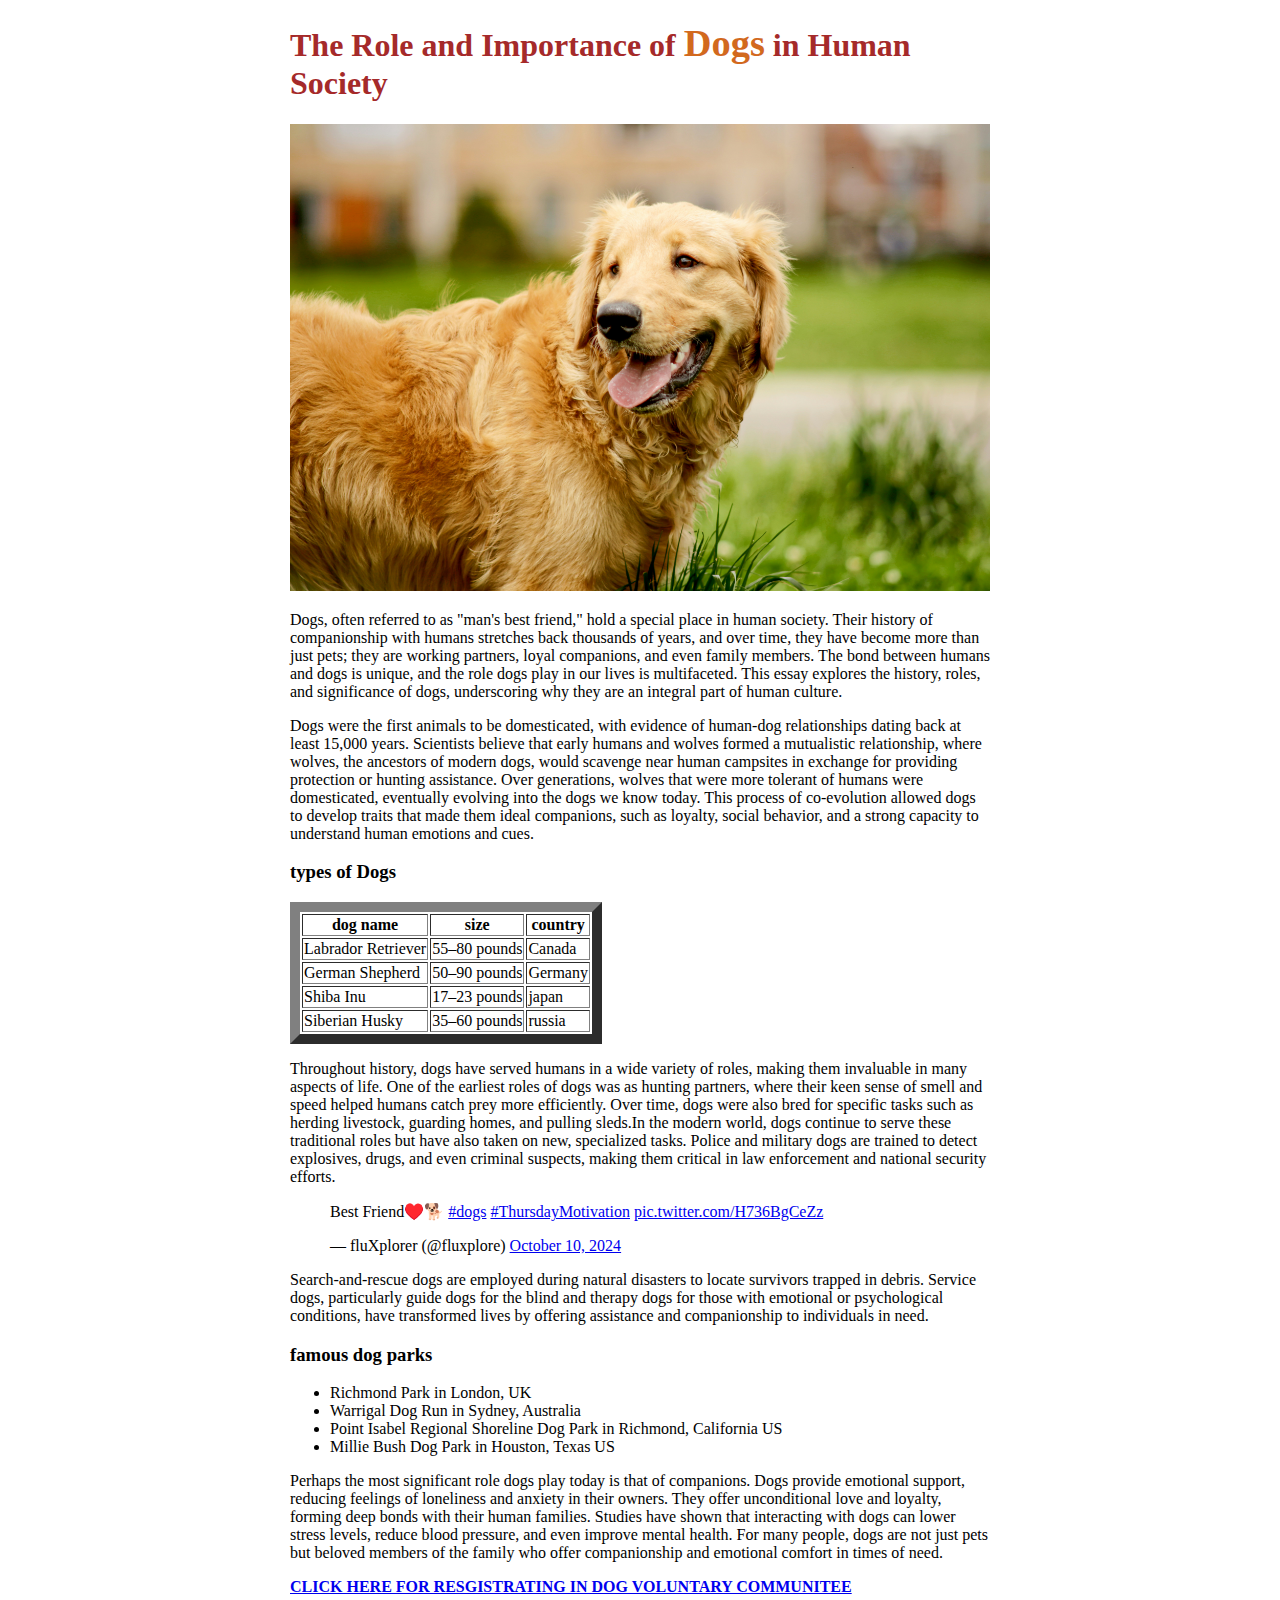
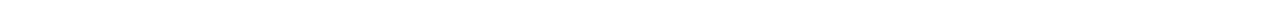
==== practice/index.html @ 86666280 "some error" ====
<!DOCTYPE html>
<html>
    <head>
        <meta charset="UTF-8">
        <meta name="viewport" content="width=device-width, initial-scale=1.0">
       <title>blog on dog</title> 
    </head>

    <body>
        <header style="width: 700px;margin: auto;">
            <h1 style="color: brown;">The Role and Importance of <span style="font-size: larger;color: chocolate;">Dogs</span> in Human Society</h1>
        </header>
        <section style="width: 700px;margin: auto;">
            <img src="index img.jpg" alt="sorry!!!" style="width: 700px">
            <p>Dogs, often referred to as "man's best friend," hold a special place in human society. Their history of companionship with humans stretches back thousands of years, and over time, they have become more than just pets; they are working partners, loyal companions, and even family members. The bond between humans and dogs is unique, and the role dogs play in our lives is multifaceted. This essay explores the history, roles, and significance of dogs, underscoring why they are an integral part of human culture.</p>
            <p>Dogs were the first animals to be domesticated, with evidence of human-dog relationships dating back at least 15,000 years. Scientists believe that early humans and wolves formed a mutualistic relationship, where wolves, the ancestors of modern dogs, would scavenge near human campsites in exchange for providing protection or hunting assistance. Over generations, wolves that were more tolerant of humans were domesticated, eventually evolving into the dogs we know today. This process of co-evolution allowed dogs to develop traits that made them ideal companions, such as loyalty, social behavior, and a strong capacity to understand human emotions and cues.</p>
            <h3>types of Dogs</h3>
            <table border="10px">
                <tr>
                    <th>dog name</th>
                    <th>size</th>
                    <th>country</th>
                </tr>
                <tr>
                    <td>Labrador Retriever</td>
                    <td>55–80 pounds</td>
                    <td>Canada</td>
                </tr>
                <tr>
                    <td> German Shepherd</td>
                    <td>50–90 pounds </td>
                    <td>Germany</td>
                </tr>
                <tr>
                    <td>Shiba Inu</td>
                    <td>17–23 pounds</td>
                    <td>japan</td>
                </tr>
                <tr>
                    <td>Siberian Husky</td>
                    <td>35–60 pounds</td>
                    <td>russia</td>
                </tr>
            </table>
            <p>Throughout history, dogs have served humans in a wide variety of roles, making them invaluable in many aspects of life. One of the earliest roles of dogs was as hunting partners, where their keen sense of smell and speed helped humans catch prey more efficiently. Over time, dogs were also bred for specific tasks such as herding livestock, guarding homes, and pulling sleds.In the modern world, dogs continue to serve these traditional roles but have also taken on new, specialized tasks. Police and military dogs are trained to detect explosives, drugs, and even criminal suspects, making them critical in law enforcement and national security efforts.
                 
                    <blockquote  class="twitter-tweet"><p lang="en" dir="ltr">Best Friend♥️🐕 <a href="https://twitter.com/hashtag/dogs?src=hash&amp;ref_src=twsrc%5Etfw">#dogs</a> <a href="https://twitter.com/hashtag/ThursdayMotivation?src=hash&amp;ref_src=twsrc%5Etfw">#ThursdayMotivation</a> <a href="https://t.co/H736BgCeZz">pic.twitter.com/H736BgCeZz</a></p>&mdash; fluXplorer (@fluxplore) <a href="https://twitter.com/fluxplore/status/1844283659307843986?ref_src=twsrc%5Etfw">October 10, 2024</a></blockquote> <script async src="https://platform.twitter.com/widgets.js" charset="utf-8"></script>
                
                 Search-and-rescue dogs are employed during natural disasters to locate survivors trapped in debris. Service dogs, particularly guide dogs for the blind and therapy dogs for those with emotional or psychological conditions, have transformed lives by offering assistance and companionship to individuals in need.</p>
            <h3>famous dog parks</h3>
            <ul type="diamond">
                <li>Richmond Park in London, UK</li>
                <li>Warrigal Dog Run in Sydney, Australia</li>
                <li>Point Isabel Regional Shoreline Dog Park in Richmond, California US</li>
                <li>Millie Bush Dog Park in Houston, Texas US</li>
            </ul>
            <p>Perhaps the most significant role dogs play today is that of companions. Dogs provide emotional support, reducing feelings of loneliness and anxiety in their owners. They offer unconditional love and loyalty, forming deep bonds with their human families. Studies have shown that interacting with dogs can lower stress levels, reduce blood pressure, and even improve mental health. For many people, dogs are not just pets but beloved members of the family who offer companionship and emotional comfort in times of need.</p>

        </section>

        <footer style="width: 700px;margin: auto">
            
            <a href="indx2.html"><b>CLICK HERE FOR RESGISTRATING IN DOG VOLUNTARY COMMUNITEE</b></a>
        </footer>

    </body>

</html>
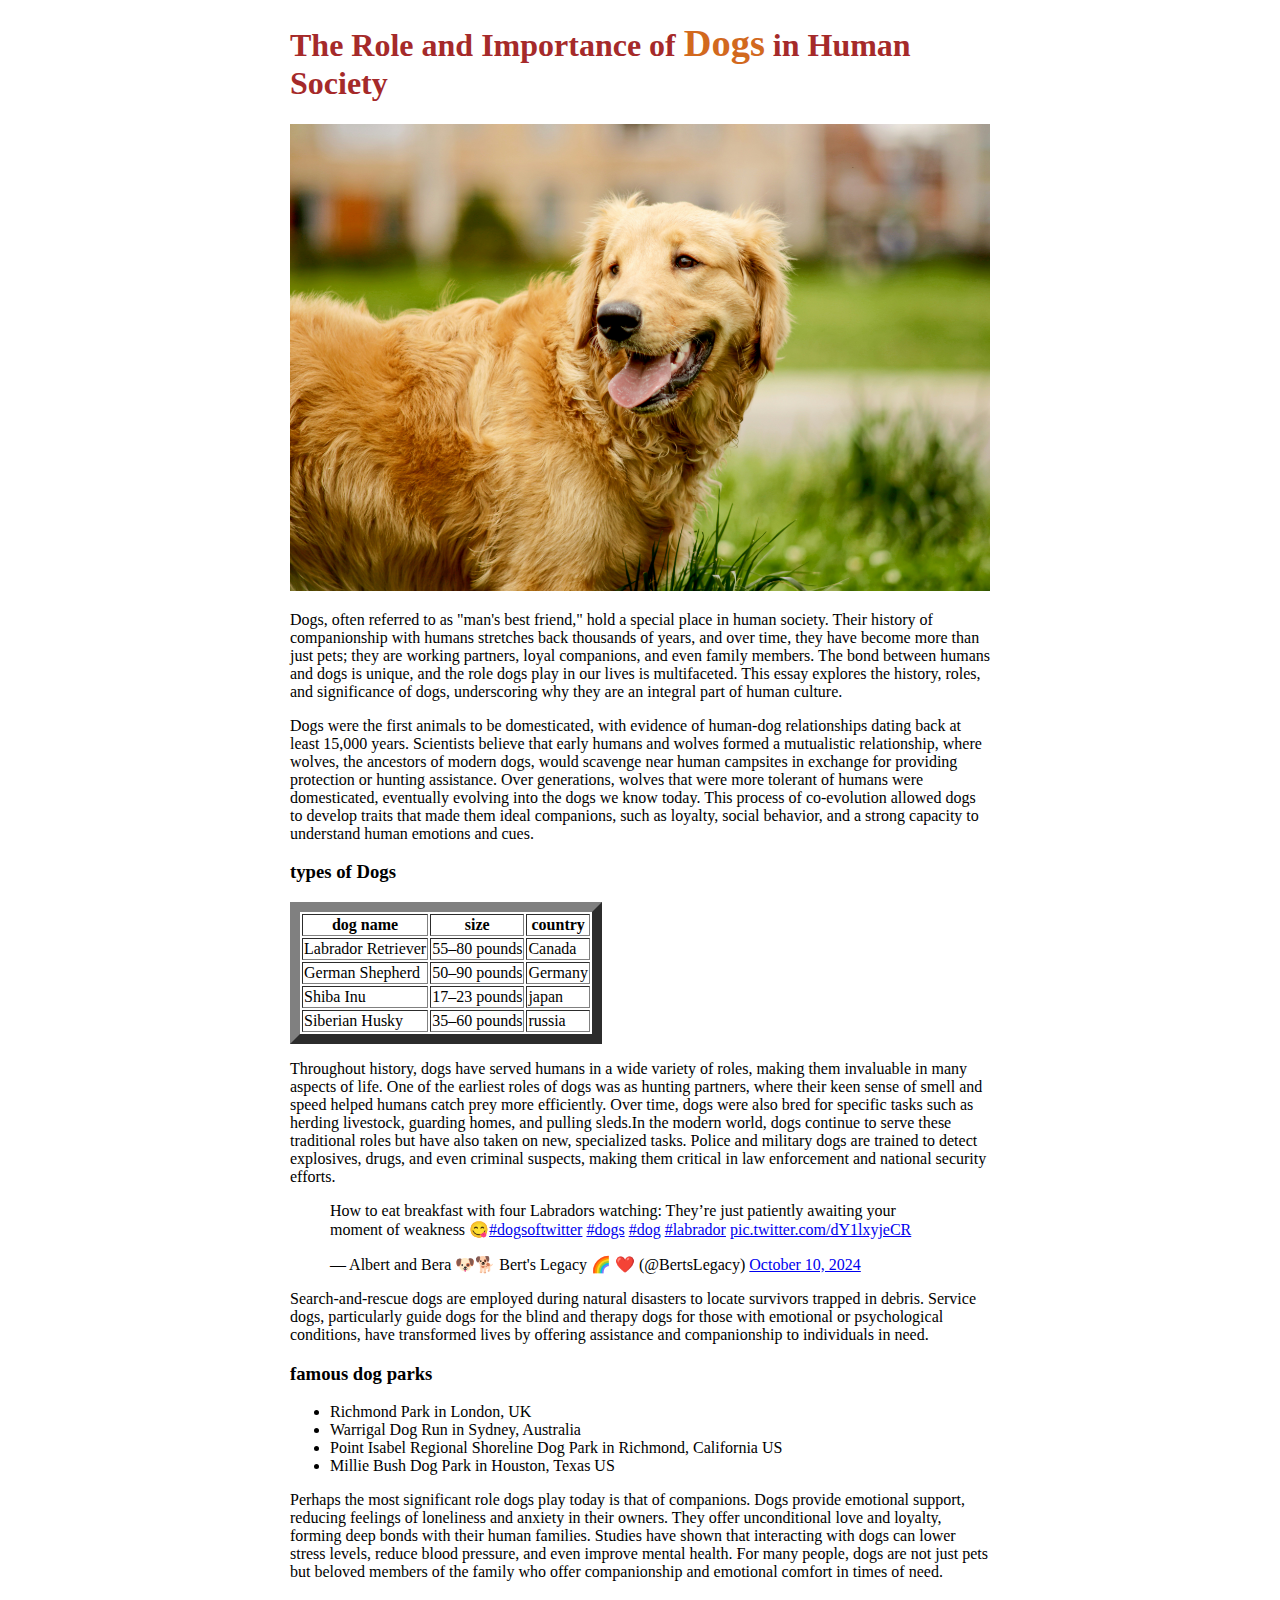
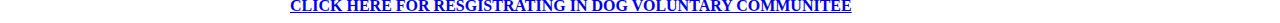
==== commit ddb1611e: "embed post" ====
--- a/practice/index.html
+++ b/practice/index.html
@@ -44,7 +44,7 @@
             </table>
             <p>Throughout history, dogs have served humans in a wide variety of roles, making them invaluable in many aspects of life. One of the earliest roles of dogs was as hunting partners, where their keen sense of smell and speed helped humans catch prey more efficiently. Over time, dogs were also bred for specific tasks such as herding livestock, guarding homes, and pulling sleds.In the modern world, dogs continue to serve these traditional roles but have also taken on new, specialized tasks. Police and military dogs are trained to detect explosives, drugs, and even criminal suspects, making them critical in law enforcement and national security efforts.
                  
-                    <blockquote  class="twitter-tweet"><p lang="en" dir="ltr">Best Friend♥️🐕 <a href="https://twitter.com/hashtag/dogs?src=hash&amp;ref_src=twsrc%5Etfw">#dogs</a> <a href="https://twitter.com/hashtag/ThursdayMotivation?src=hash&amp;ref_src=twsrc%5Etfw">#ThursdayMotivation</a> <a href="https://t.co/H736BgCeZz">pic.twitter.com/H736BgCeZz</a></p>&mdash; fluXplorer (@fluxplore) <a href="https://twitter.com/fluxplore/status/1844283659307843986?ref_src=twsrc%5Etfw">October 10, 2024</a></blockquote> <script async src="https://platform.twitter.com/widgets.js" charset="utf-8"></script>
+                <blockquote class="twitter-tweet"><p lang="en" dir="ltr">How to eat breakfast with four Labradors watching: They’re just patiently awaiting your moment of weakness 😋<a href="https://twitter.com/hashtag/dogsoftwitter?src=hash&amp;ref_src=twsrc%5Etfw">#dogsoftwitter</a> <a href="https://twitter.com/hashtag/dogs?src=hash&amp;ref_src=twsrc%5Etfw">#dogs</a> <a href="https://twitter.com/hashtag/dog?src=hash&amp;ref_src=twsrc%5Etfw">#dog</a> <a href="https://twitter.com/hashtag/labrador?src=hash&amp;ref_src=twsrc%5Etfw">#labrador</a> <a href="https://t.co/dY1lxyjeCR">pic.twitter.com/dY1lxyjeCR</a></p>&mdash; Albert and Bera 🐶🐕 Bert&#39;s Legacy 🌈 ❤️ (@BertsLegacy) <a href="https://twitter.com/BertsLegacy/status/1844344172829966341?ref_src=twsrc%5Etfw">October 10, 2024</a></blockquote> <script async src="https://platform.twitter.com/widgets.js" charset="utf-8"></script>
                 
                  Search-and-rescue dogs are employed during natural disasters to locate survivors trapped in debris. Service dogs, particularly guide dogs for the blind and therapy dogs for those with emotional or psychological conditions, have transformed lives by offering assistance and companionship to individuals in need.</p>
             <h3>famous dog parks</h3>
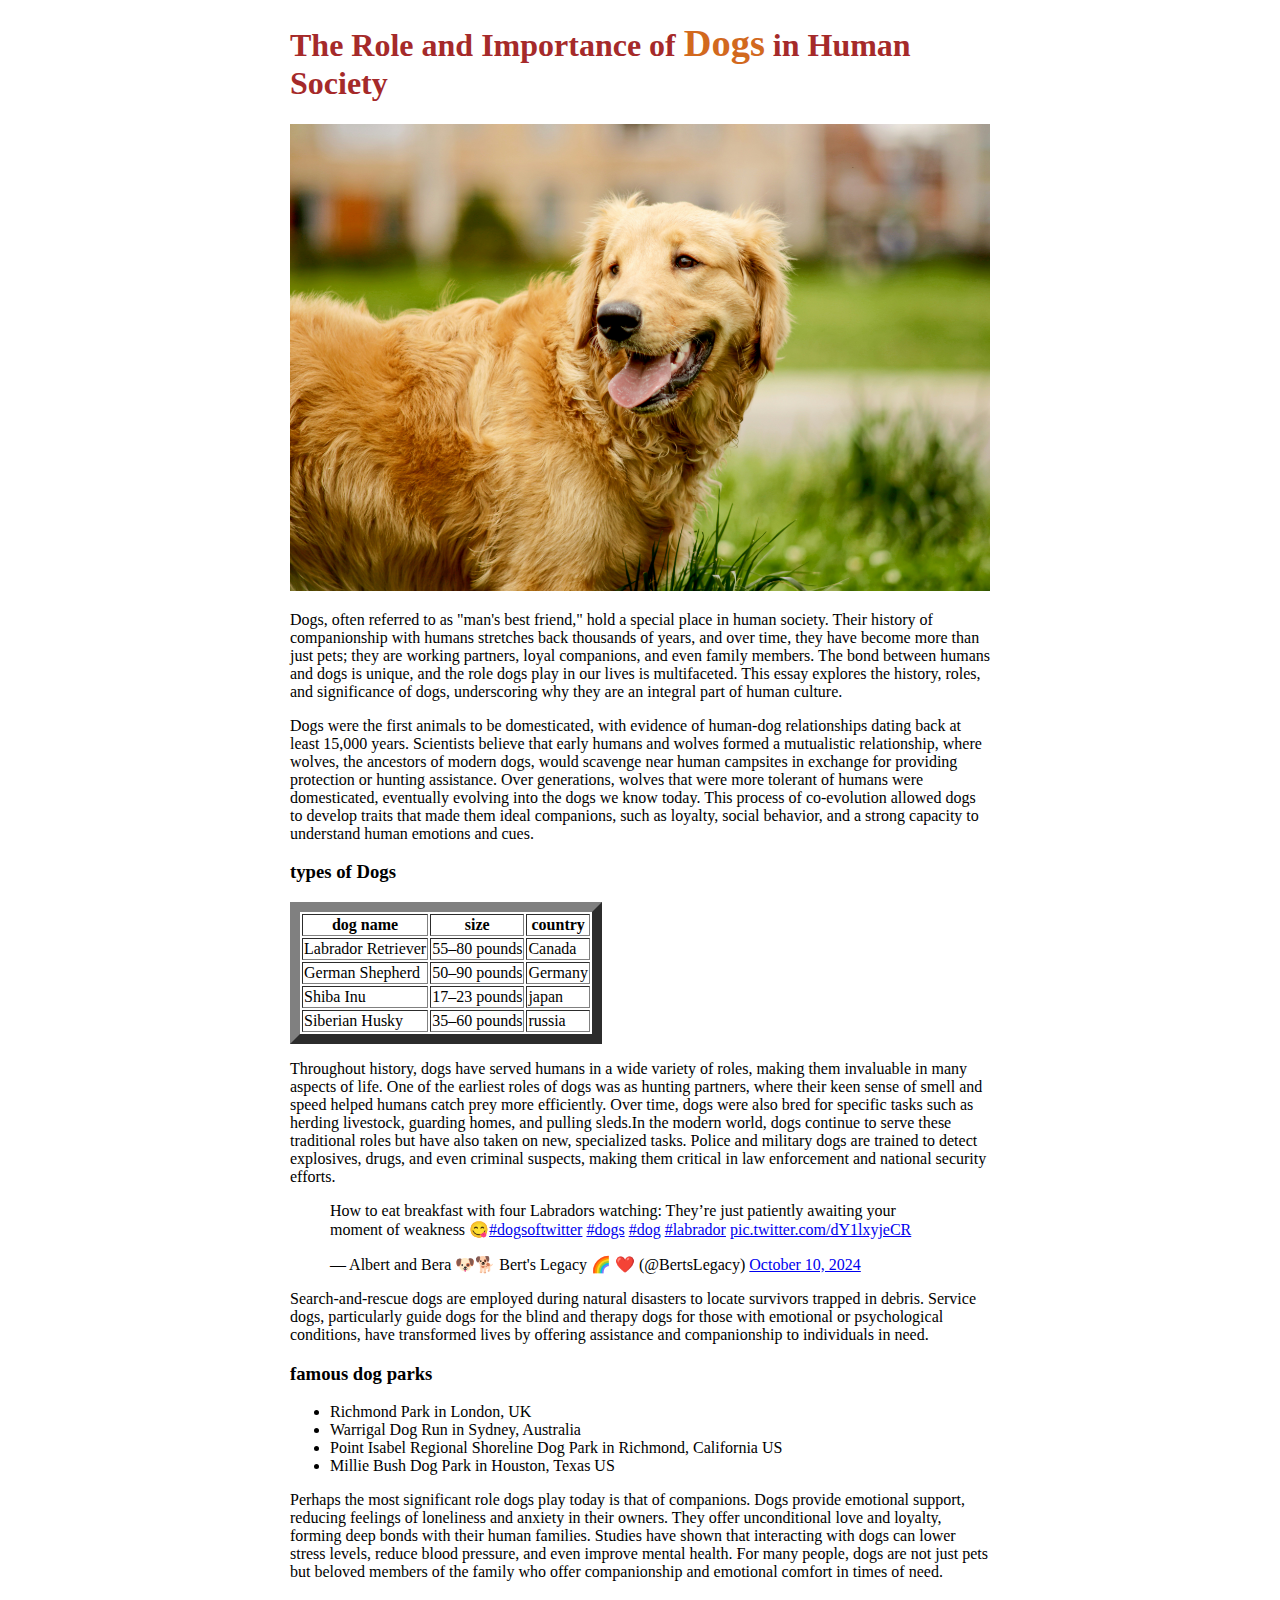
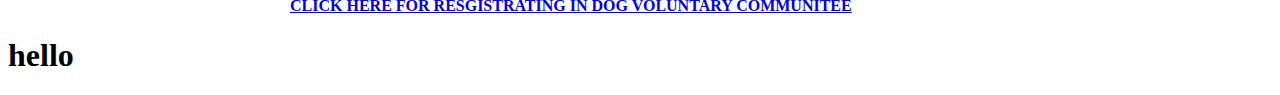
==== commit 5f646150: "test done" ====
--- a/practice/index.html
+++ b/practice/index.html
@@ -60,9 +60,9 @@
 
         <footer style="width: 700px;margin: auto">
             
-            <a href="indx2.html"><b>CLICK HERE FOR RESGISTRATING IN DOG VOLUNTARY COMMUNITEE</b></a>
+            <a href="index2.html"><b>CLICK HERE FOR RESGISTRATING IN DOG VOLUNTARY COMMUNITEE</b></a>
         </footer>
-
+        <h1>hello</h1>
     </body>
 
 </html>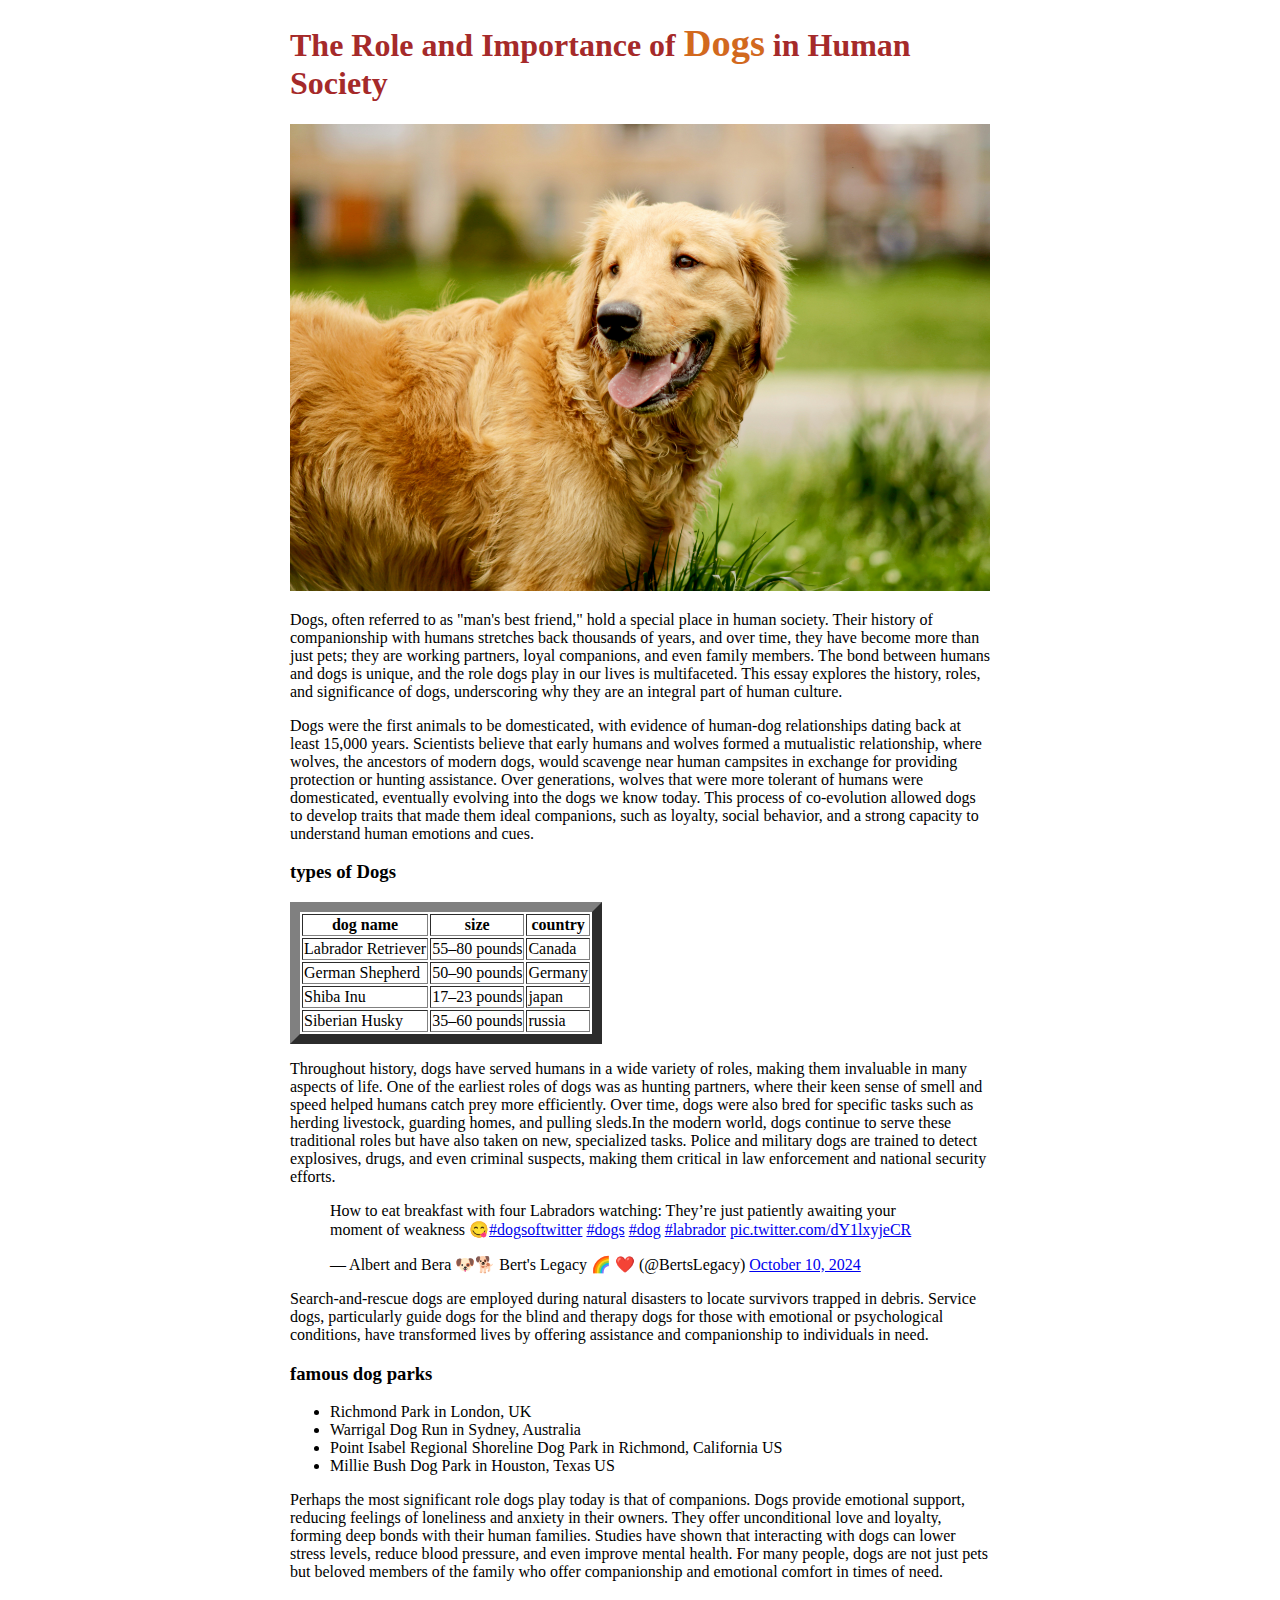
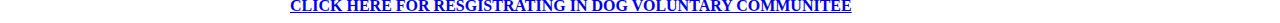
==== commit 1a7f29c6: "delete merge" ====
--- a/practice/index.html
+++ b/practice/index.html
@@ -62,7 +62,7 @@
             
             <a href="index2.html"><b>CLICK HERE FOR RESGISTRATING IN DOG VOLUNTARY COMMUNITEE</b></a>
         </footer>
-        <h1>hello</h1>
+        
     </body>
 
 </html>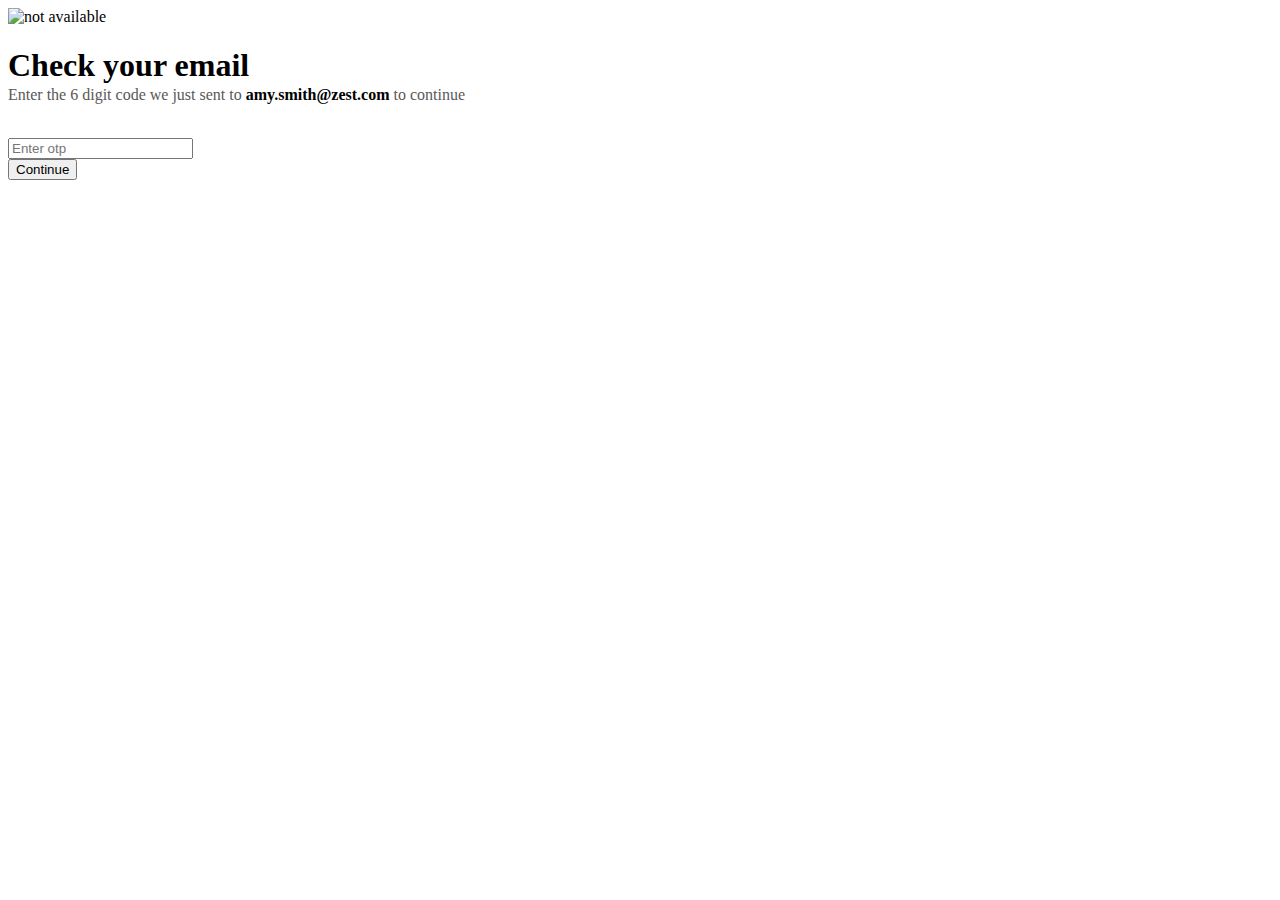
==== commit 568e2b8e: "card" ====
--- a/practice/index.html
+++ b/practice/index.html
@@ -1,68 +1,18 @@
 <!DOCTYPE html>
 <html>
     <head>
-        <meta charset="UTF-8">
-        <meta name="viewport" content="width=device-width, initial-scale=1.0">
-       <title>blog on dog</title> 
+        <title>cards</title>
+       <link rel="stylesheet" href="deco.css"> 
     </head>
-
+     
     <body>
-        <header style="width: 700px;margin: auto;">
-            <h1 style="color: brown;">The Role and Importance of <span style="font-size: larger;color: chocolate;">Dogs</span> in Human Society</h1>
-        </header>
-        <section style="width: 700px;margin: auto;">
-            <img src="index img.jpg" alt="sorry!!!" style="width: 700px">
-            <p>Dogs, often referred to as "man's best friend," hold a special place in human society. Their history of companionship with humans stretches back thousands of years, and over time, they have become more than just pets; they are working partners, loyal companions, and even family members. The bond between humans and dogs is unique, and the role dogs play in our lives is multifaceted. This essay explores the history, roles, and significance of dogs, underscoring why they are an integral part of human culture.</p>
-            <p>Dogs were the first animals to be domesticated, with evidence of human-dog relationships dating back at least 15,000 years. Scientists believe that early humans and wolves formed a mutualistic relationship, where wolves, the ancestors of modern dogs, would scavenge near human campsites in exchange for providing protection or hunting assistance. Over generations, wolves that were more tolerant of humans were domesticated, eventually evolving into the dogs we know today. This process of co-evolution allowed dogs to develop traits that made them ideal companions, such as loyalty, social behavior, and a strong capacity to understand human emotions and cues.</p>
-            <h3>types of Dogs</h3>
-            <table border="10px">
-                <tr>
-                    <th>dog name</th>
-                    <th>size</th>
-                    <th>country</th>
-                </tr>
-                <tr>
-                    <td>Labrador Retriever</td>
-                    <td>55–80 pounds</td>
-                    <td>Canada</td>
-                </tr>
-                <tr>
-                    <td> German Shepherd</td>
-                    <td>50–90 pounds </td>
-                    <td>Germany</td>
-                </tr>
-                <tr>
-                    <td>Shiba Inu</td>
-                    <td>17–23 pounds</td>
-                    <td>japan</td>
-                </tr>
-                <tr>
-                    <td>Siberian Husky</td>
-                    <td>35–60 pounds</td>
-                    <td>russia</td>
-                </tr>
-            </table>
-            <p>Throughout history, dogs have served humans in a wide variety of roles, making them invaluable in many aspects of life. One of the earliest roles of dogs was as hunting partners, where their keen sense of smell and speed helped humans catch prey more efficiently. Over time, dogs were also bred for specific tasks such as herding livestock, guarding homes, and pulling sleds.In the modern world, dogs continue to serve these traditional roles but have also taken on new, specialized tasks. Police and military dogs are trained to detect explosives, drugs, and even criminal suspects, making them critical in law enforcement and national security efforts.
-                 
-                <blockquote class="twitter-tweet"><p lang="en" dir="ltr">How to eat breakfast with four Labradors watching: They’re just patiently awaiting your moment of weakness 😋<a href="https://twitter.com/hashtag/dogsoftwitter?src=hash&amp;ref_src=twsrc%5Etfw">#dogsoftwitter</a> <a href="https://twitter.com/hashtag/dogs?src=hash&amp;ref_src=twsrc%5Etfw">#dogs</a> <a href="https://twitter.com/hashtag/dog?src=hash&amp;ref_src=twsrc%5Etfw">#dog</a> <a href="https://twitter.com/hashtag/labrador?src=hash&amp;ref_src=twsrc%5Etfw">#labrador</a> <a href="https://t.co/dY1lxyjeCR">pic.twitter.com/dY1lxyjeCR</a></p>&mdash; Albert and Bera 🐶🐕 Bert&#39;s Legacy 🌈 ❤️ (@BertsLegacy) <a href="https://twitter.com/BertsLegacy/status/1844344172829966341?ref_src=twsrc%5Etfw">October 10, 2024</a></blockquote> <script async src="https://platform.twitter.com/widgets.js" charset="utf-8"></script>
-                
-                 Search-and-rescue dogs are employed during natural disasters to locate survivors trapped in debris. Service dogs, particularly guide dogs for the blind and therapy dogs for those with emotional or psychological conditions, have transformed lives by offering assistance and companionship to individuals in need.</p>
-            <h3>famous dog parks</h3>
-            <ul type="diamond">
-                <li>Richmond Park in London, UK</li>
-                <li>Warrigal Dog Run in Sydney, Australia</li>
-                <li>Point Isabel Regional Shoreline Dog Park in Richmond, California US</li>
-                <li>Millie Bush Dog Park in Houston, Texas US</li>
-            </ul>
-            <p>Perhaps the most significant role dogs play today is that of companions. Dogs provide emotional support, reducing feelings of loneliness and anxiety in their owners. They offer unconditional love and loyalty, forming deep bonds with their human families. Studies have shown that interacting with dogs can lower stress levels, reduce blood pressure, and even improve mental health. For many people, dogs are not just pets but beloved members of the family who offer companionship and emotional comfort in times of need.</p>
-
-        </section>
-
-        <footer style="width: 700px;margin: auto">
-            
-            <a href="index2.html"><b>CLICK HERE FOR RESGISTRATING IN DOG VOLUNTARY COMMUNITEE</b></a>
-        </footer>
-        
+        <div class="box">
+            <img class="img-box" src="https://thumbs.dreamstime.com/b/woman-talking-phone-hurrying-up-moving-fast-female-personage-smartphone-putting-clothes-hurry-running-quickly-being-late-247962960.jpg" alt="not available">
+            <h1 style="margin-bottom:1px ;">Check your email</h1>
+            <p style="color: rgb(90, 88, 88);margin: 2px 0px 34px 0px;">Enter the 6 digit code we just sent to<b style="color: black;"> amy.smith@zest.com</b> to continue</p>
+            <input type="text" class="input" placeholder="Enter otp"><br>
+            <button class="btn">Continue</button>
+        </div>
     </body>
 
 </html>